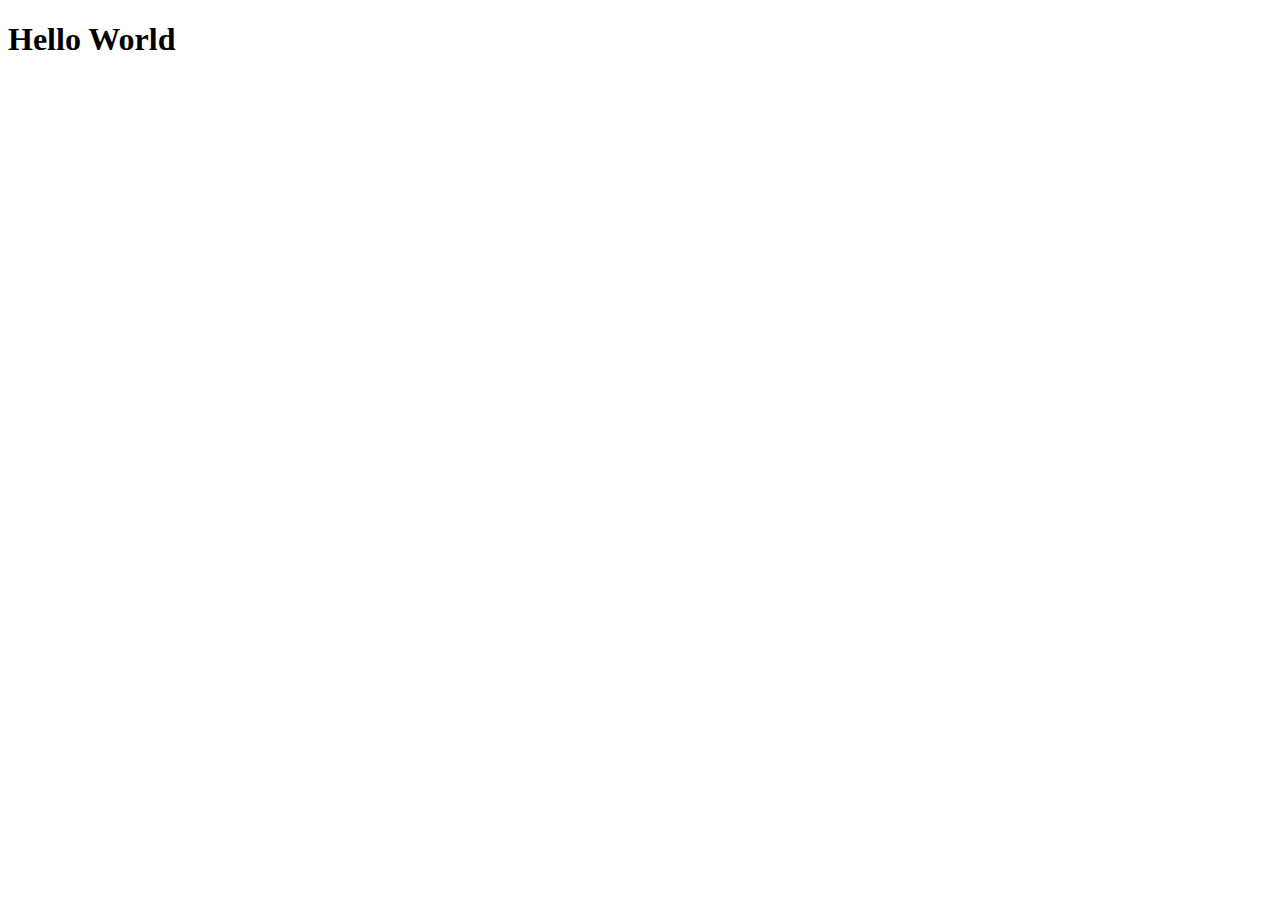
==== index.html @ be025e10 "index" ====
<!DOCTYPE html>
<html lang="en">
<head>
    <meta charset="UTF-8">
    <meta http-equiv="X-UA-Compatible" content="IE=edge">
    <meta name="viewport" content="width=device-width, initial-scale=1.0">
    <title>Hello</title>
</head>
<body>
    <h1>Hello World</h1>
</body>
</html>
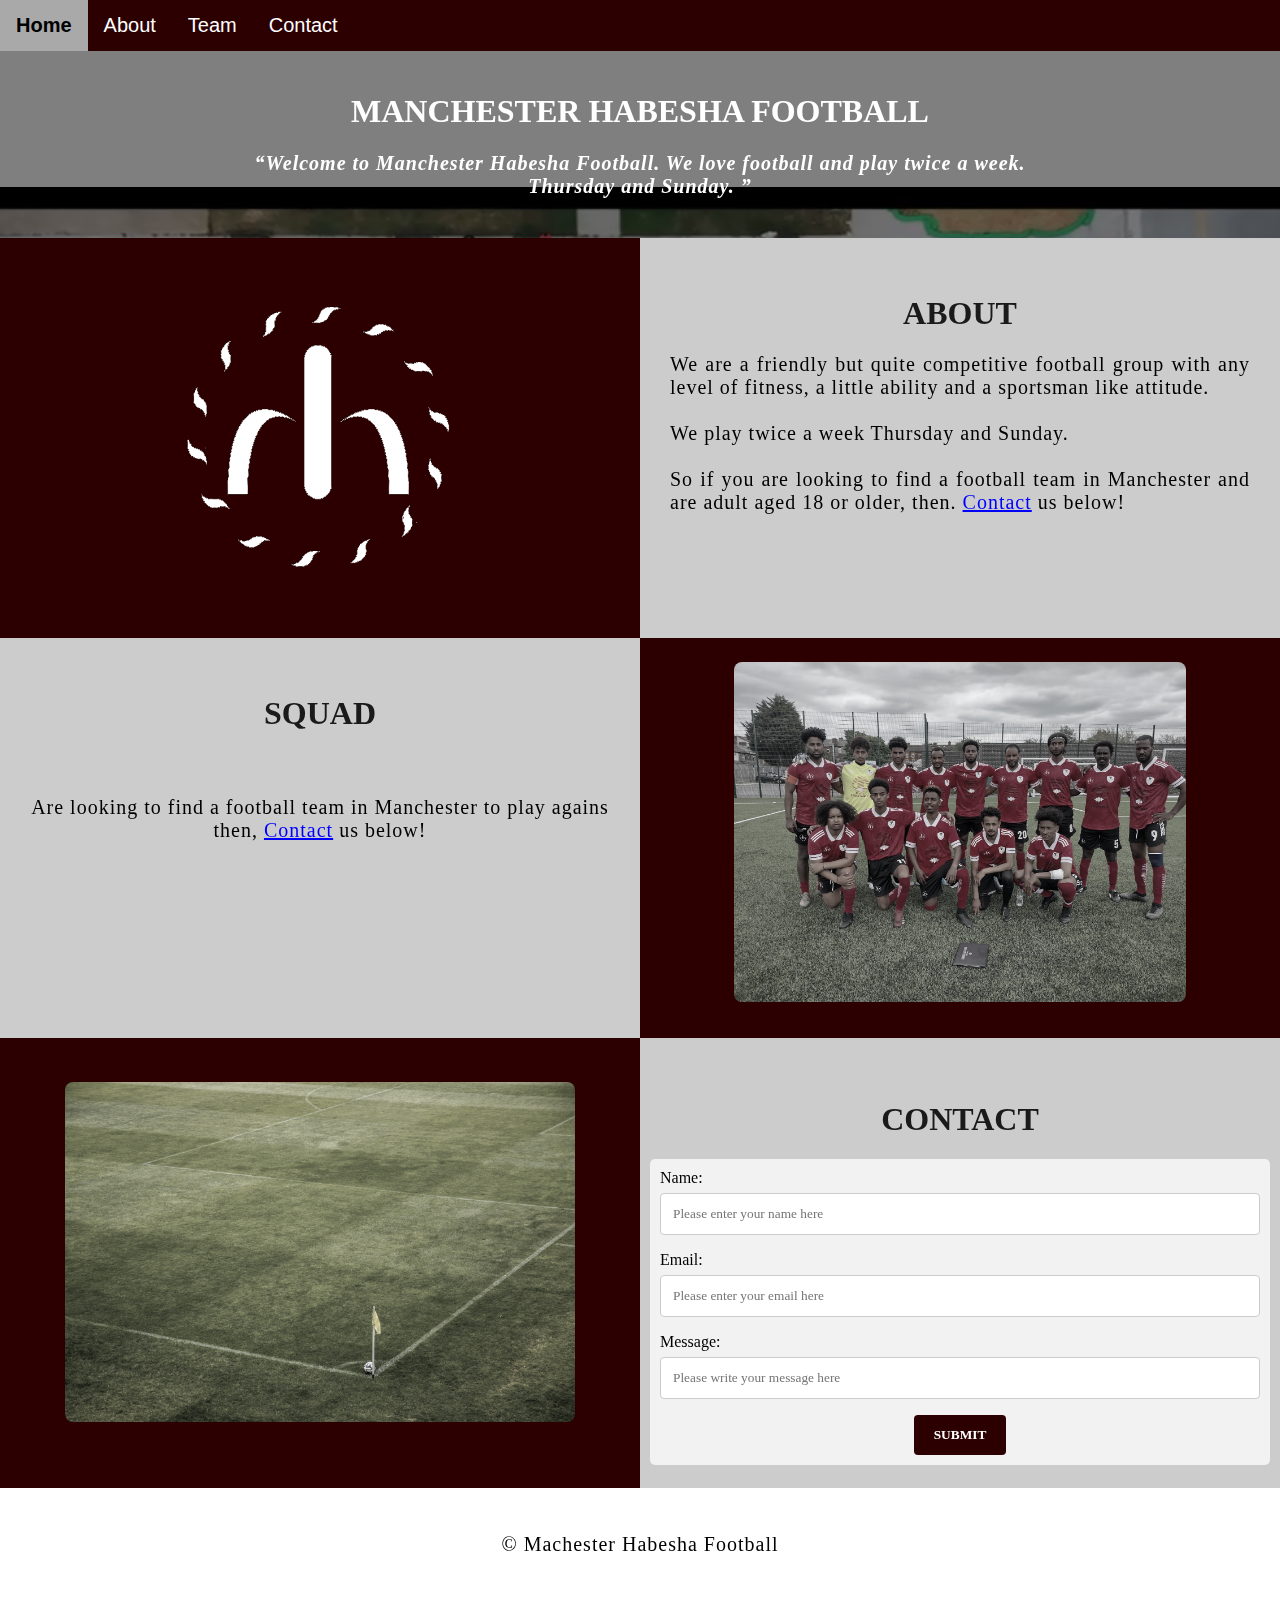
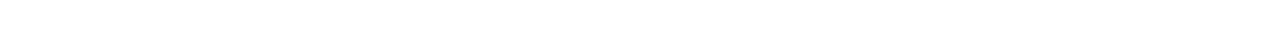
==== commit 897eecf5: "update portfolio" ====
--- a/index.html
+++ b/index.html
@@ -1,12 +1,115 @@
 <!DOCTYPE html>
-<html lang="en">
-<head>
-    <meta charset="UTF-8">
-    <meta http-equiv="X-UA-Compatible" content="IE=edge">
-    <meta name="viewport" content="width=device-width, initial-scale=1.0">
-    <title>Hello</title>
-</head>
-<body>
-    <h1>Hello World</h1>
-</body>
+<html>
+    <!--Head-->
+    <head>
+        <meta charset="UTF-8">
+        <meta name="viewport" content="width=device-width" />
+        <title>Manchester Football</title>
+        <link rel="stylesheet" type="text/css" href="./css/portfolio.css">
+    </head>
+
+    <!--Body-->
+    <body class="Background">
+        
+        <!--Navbar-->
+        <div class="Navbar">
+            <a class="active" href="#Home">Home</a>
+            <a href="#About">About</a>
+            <a href="#Team">Team</a>
+            <a href="#Contact">Contact</a>
+        </div>
+
+        <!--Breaks inserted to add space between navbar and the first heading-->
+        <br>
+        <br>
+
+        <!--Background video-->
+        <div id="Home">
+            <video autoplay muted loop id="Typing_Video">
+                <source src="./images/video/Football.mp4" type="video/mp4">
+                <!--Display message if video fails to run-->
+                Your browser does not support HTML5 video.
+            </video>
+        </div>
+
+        <!--Video text-->
+        <div class="Video_Text">
+            <h1 class="white-text">Manchester Habesha Football</h1>
+            <strong>
+                <p class="center">
+                    <q>Welcome to Manchester Habesha Football. We love football and play twice a week. 
+                        <br>Thursday and Sunday.
+                    </q>
+   
+                </p>
+            </strong>
+        </div>
+
+        <!--About section-->
+        <div class="Row" id="About">
+            <!--Left column-->
+            <div class="Column_2">
+                <img src="./images/HW T.png" alt="Habesha logo">
+            </div>
+            <!--Right column-->
+            <div class="Column_1">
+                <h1>About</h1>
+                <p>
+                    We are a friendly but quite competitive football group with any level of fitness, a little ability and a sportsman like attitude. 
+ 
+                    <br>
+                    <br> We play twice a week Thursday and Sunday.
+                    <br>
+                    <br> So if you are looking to find a football team in Manchester and are adult aged 18 or older, then. <a href="#Contact">Contact</a> us below!
+                </p>
+            </div>
+        </div>
+
+        <!--GitHub section-->
+        <div class="Row" id="Team">
+            <!--Left column-->
+            <div class="Column_1">
+                <h1>Squad</h1>
+                <p>
+                    
+                    <br>
+                    <p class="center">Are looking to find a football team in Manchester to play agains then, <a href="#Contact">Contact</a> us below!</p>
+                </p>
+            </div>
+            <!--Right column-->
+            <div class="Column_2">
+                </a><img src="./images/Team.JPG" alt="Team"></a>
+            </div>
+        </div>
+
+        <!--Contact section-->
+        <div class="Row" id="Contact">
+            <!--Contact image, left column-->
+            <div class="Column_2 Column_tall">
+                <img src="./images/Pitch.jpg" alt="Contact_Image">
+            </div>
+            <!--Contact form, right column-->
+            <div class="Column_1 Column_tall">
+                <h1>Contact</h1>
+                <!--This specifies where and how to send the form data; we are leaving it blank-->
+                <form action="" method="POST"> <!-- Here we are utilizing a 3rd party service to submit the contact form data, insert your formspree endpoint in the action attribute -->
+                    <label>Name:</label>
+                        <input type="text" placeholder="Please enter your name here">
+                    <label>Email:</label>
+                        <input type="text" id="Email" name="Email" placeholder="Please enter your email here">
+                    <label>Message:</label>
+                        <input type="text" id="Message" name="Message" placeholder="Please write your message here">
+                        <input type="submit" value="SUBMIT">
+                </form>
+            </div>
+        </div>
+
+        <!--Footer section-->
+        <footer>
+            <p>
+                <p class="center">&copy Machester Habesha Football</p>
+                <br>
+            </p>
+        </footer>
+    </body>
 </html>--- a/css/portfolio.css
+++ b/css/portfolio.css
@@ -0,0 +1,287 @@
+/***** GENERAL STYLING *****/
+/* Body */
+body {
+    margin: 0%  /* This ensures our site displays all the way to the edge of the browser screen */
+}
+
+/* Heading 1 elements */
+h1 {
+    text-transform: uppercase; /* Capitalizing all h1 headings */
+    font-family: "Trebuchet MS", Optima; /* Sets the font family of all h1 headings */
+    text-align: center; /* Centering all h1 elements */
+    margin-top: 3%; /* Adds a small margin above h1 elements */
+    color: #1a1a1a; 
+}
+
+/* Heading 1 element hover effect */
+h1:hover {
+    filter: grayscale(5%); /* Adds a slightly gray filter to the h1 headings when hovered over */
+    transform: scale(1.1); /* When the h1 elements are hovered over they increase in size by 1.1 */
+    transition: transform 1s; /* This causes the transformation to last 1 second */
+}
+
+/* Styling for portfolio title text */
+.white-text {
+    color: #fff; /* This is used to change the color of the portfolio title text */
+}
+
+/* Paragraph elements */
+p {
+    font-family: Perpetua, Rockwell Extra Bold;
+    text-align: justify; /* Justify text within paragraph elements */
+    letter-spacing: 1px; /* This expands the text slightly */
+    font-size: 20px;
+    padding-left: 20px; /* Adds padding to the left of the paragraph element */
+    padding-right: 20px; /* Adds padding to the right of the paragraph element */
+}
+
+/* Paragraph element hover effect */
+p:hover {
+    transition: transform 1s; /* This makes the transform effect last 1 second */
+	transform: scale(1.01); /* This makes the paragraphs increase slightly in size when hovered over */
+}
+
+/* Center class - this applies to all elements with the class "center" */
+.center {
+    text-align: center; /* This center aligns the text */
+}
+
+/* Center class hover effect - This only affects the quote, github link, and footer */
+.center:hover {
+    transition: transform 2s; /* This makes the transform effect last 2 seconds */
+    transform: scale(1.1); /* This makes the elements with class "center" increase in size by 1.1 when hovered over */
+}
+
+/* Anchor elements */
+a {
+    color: blue; /* This ensures all links are blue */
+}
+
+/* Quotation elements */
+q {
+    font-style: italic; /* This makes the quote italicized */
+}
+
+/* Image elements */
+img {
+    filter: grayscale(75%); /* This rids our pictures of 75% of their color */
+    border-radius: 8px; /* Gives all images slightly rounded corners */
+    max-width: 100%; /* Ensures all images stay within the width of their container */
+    height: 340px; /* Sets the height of all images */
+    display: block; /* By specifying block display we can ensure our images are able to be centered */
+    margin-left: auto; /* In combination with "margin-right: auto" this centers all images */
+    margin-right: auto;
+}
+
+/* Image element hover effects */
+img:hover {
+	filter: grayscale(5%);  /* Brings back most of the image's color when hovered over */
+    transition: transform 1s; /* Transition lasts 1 second */
+	transform: scale(1.1); /* Image is increased slightly when hovered over */
+}
+
+/* The @media rule is used in media queries to apply different styles for different media/types of devices */
+/* On screens 576px and smaller the images will be 100px tall and centered vertically in the column */
+@media screen and (max-width: 576px) {
+    img {
+        height: 100px;
+        margin-top: 150px;
+    }
+}
+
+/* Styling for footer element */
+footer {
+    padding: 2%; /* This gives the footer padding that is equal to 2% of the width of the element's area */
+    background-color: white;
+}
+/***** END OF GENERAL STYLING *****/
+
+/***** NAVBAR STYLING *****/
+.Navbar {
+    overflow: hidden; /* This ensures that any content that overflows beyond the boundary of our nav bar is not displayed */
+    background-color: #2c0000; /* This colors the navbar black */
+    position: fixed; /* This keeps the navbar at the top of the screen as we scroll */
+    top: 0; /* This ensures no space is displayed above the navbar */
+    width: 100%; /* This makes the navbar span the entire width of the page */
+    z-index: 1; /* This ensures other elements don't display over the navbar */
+    -webkit-animation: moveNav 5s; /* This applies the moveNav animation below for Safari 4.0 - 8.0 */
+    animation: moveNav 5s; /* This applies the moveNav animation for all other browsers */
+}
+
+/* moveNav animation effect for moving the nav bar in from the left of the screen */
+@keyframes moveNav {
+    from {left: -100vw;} /* The navbar is starting off screen to the left */
+    to {left: 0vw;} /* This moves the navbar into place on the screen */
+}
+
+/* Navbar links */
+.Navbar a {
+    float: left; /* This specifies that the text floats on the left on the navbar */
+    display: block; /* This ensures that other text will be displayed on the same line or row, instead of a new line */
+    color: white; /* This is the font color for text on our navbar */
+    padding: 14px 16px; /* This adds padding around our text */
+    text-decoration: none; /* This gets rid of the underlines under the text on our navbar */
+    font-family: Avant Garde, Helvetica; /* This specifies the font family for text on our navbar */
+    font-size: 20px; /* This specifies the font size for text on our navbar */
+    text-align: center; /* This centers the text within its container */
+    position: relative; /* This sets the text relative to its normal positioning, allowing us to use the animation below */
+    -webkit-animation: moveNavText 5.75s; /* Animation for Safari 4.0 - 8.0 */
+    animation: moveNavText 5.75s; /* Applies the moveNavText animation for 5.75s */ 
+}
+
+/* moveNavText animation effect for moving the navbar text from above the view to the navbar */
+@keyframes moveNavText {
+    from {top: -100vw;} /* This sets the navbar text 100% above the viewport */
+    to {top: 0vw;} /* This lowers the navbar text onto the navbar */
+}
+
+/* Screens 576px and smaller will display navbar links equally distributed */
+@media screen and (max-width: 576px) {
+    .Navbar a{
+        width: 25%; /* This makes each link take up 1/4 of the navbar */
+        font-size: 12px;
+    }
+}
+
+/* Navbar hover effects */
+.Navbar a:hover {
+    background-color: #f4f4f4; /* Defines the background color that will display when you hover over the link */
+    color: black; /* This defines the font color that will display when navbar a elements are hovered over */
+    font-weight: bold; /* This makes the text on the navbar bold when hovered over */
+}
+
+/* Navbar home button */
+.Navbar a.active { /* This targets the a element on the navbar with the "active" class */
+    background-color: darkgray;
+}
+/***** END OF NAVBAR STYLING *****/
+
+/***** VIDEO STYLING *****/
+/* Formatting for background video */
+#Typing_Video {
+    position: fixed; /* This fixes the video to the page */
+    right: 0; /* This ensures there is no space between the edge of the video and the edge of the page */
+    bottom: 0; /* This ensures no space between the bottom of the video and the bottom of the page */
+    min-width: 100%; /* This ensures the video is displayed across the full width of the page */
+    z-index: -1; /* This places the video behind the other elements on the page */
+}
+
+/* Screens that are 576px and smaller will not display the background video */
+@media screen and (max-width: 576px) {
+    #Typing_Video {
+        display: none;
+    }
+}
+
+/* Texts over the video */
+.Video_Text {
+    background: rgba(0, 0, 0, 0.5); /* This provides a semi-transparent background for the text to sit over */
+    color: white; /* Makes the font color white */
+    width: 100%; /* Ensures the video-text container fills the width of the video */
+    padding: 20px; /* This adds padding around the video-text container so that the background goes slightly beyond the text */
+    position: relative; /* This sets the text relative to its normal positioning, allowing us to use the animation below */
+    -webkit-animation: moveVideoText 5.75s;
+    animation: moveVideoText 5.75s;
+}
+
+/* This animation effect causes the overlay video text to move up from the bottom of the page upon page load */
+@keyframes moveVideoText {
+    from {top: -100vw;} /* This sets the position of the video text to above the viewport */
+    to {top: 0vw;} /* This moves the video text to the normal positioning on the viewport */
+}
+/***** END OF VIDEO STYLING *****/
+
+/***** TABLE STYLING -  this section covers the styling of the columns and rows within the table *****/
+* { /* The asterisk is a universal selector that applies this effect to all elements on the page */
+    box-sizing: border-box; /* This creates a box with a border within which we will place most of our text */
+} 
+
+.Column_1 {
+    float: left;
+    width: 50%; /* This ensures the column takes up half of the page width */
+    padding: 10px;
+    padding-top: 3%; /* This ensures there is space between the top of the column and our headings */
+    height: 400px; /* This sets the height of the column to 400px -  this may need to be adjusted depending on the text you enter */
+    background-color: #ccc; /* Sets the background color of the columns with class Column_1 */
+}
+
+/* Screens 576px and smaller will display a scroll bar if the text overflows the column height */
+@media screen and (max-width: 576px) {
+    .Column_1 {
+        overflow: auto;
+    }
+}
+
+.Column_2 {
+    float: left;
+    width: 50%;
+    padding: 10px;
+    padding-top: 1.9%;
+    height: 400px;
+    background-color: #2c0000;
+}
+
+/* This class is applied to the columns in the final row, overriding the height and padding to provide more room for the contact form  while keeping the rest of the formatting from Column_1 or Column_2 */
+.Column_tall {
+    padding-top: 3.5%;
+    height: 450px;
+}
+
+/* This inserts something after the content of selected elements (in this case the elements with class "Row") */
+.Row:after {
+	content: ""; /* By leaving this blank, we are allowing the footer (covered lower down) to be displayed - removing it makes the footer overwrite a column */
+	display: table; /* The display property specifies the type of display behavior; the table value tells the browser to treat the element as a table */
+	clear: both; /* This clears any other elements from floating on the left or the right of an element */
+}
+/***** END OF TABLE STYLING *****/
+
+/***** CONTACT FORM STYLING *****/
+/* input[type=text] targets all text input sections of the contact form */
+input[type=text] {
+    width: 100%; /* Each input box covers the full width of the container */
+    padding: 12px; /* Adds padding within the text box */
+    border: 1px solid #ccc; /* Setting a solid border and its color */
+    border-radius: 4px; /* Slightly rounds the corners of the text box border */
+    box-sizing: border-box; /* This creates a box with a border around the contact form input boxes */
+    margin-top: 6px; /* Adds a margin to the top of the text box */
+    margin-bottom: 16px; /* Adds a margin to the bottom of the text box */
+    resize: vertical; /* This allows the user to resize the text boxes vertically */
+    font-family: Perpetua, Rockwell Extra Bold;
+}
+
+/* Hover effects for input boxes */
+input[type=text]:hover {
+    box-shadow: 0 0 5px #00004d inset; /* This creates a blue shadow in the text box when hovered over by the user */
+}
+
+/* Submit button */
+input[type=submit] {
+    background-color: #2c0000; /* Sets the background color of the submit button to black */
+    color: white; /* Sets the font color of the Submit button to white */
+    font-weight: bold; /* Makes the font of the submit button bold */
+    padding: 12px 20px; /* Adds padding to the submit button */
+    border: none; /* Removes the border from the submit button */
+    border-radius: 4px; /* Gives the submit button the same rounded corners as the text boxes */
+    cursor: pointer; /* Changes the cursor to pointer when over the submit button */
+    display: block; /* Allows the submit button to be centered */
+    margin-left: auto; /* In combination with "margin-right: auto" this will center the submit button */
+    margin-right: auto;
+    font-family: Perpetua, Rockwell Extra Bold;
+}
+
+/* Hover effect for submit button */
+input[type=submit]:hover {
+    background-color: white; /* Turns the background of the submit button white when the user hovers over it */
+    color: black; /* Turns the font black when hovered over */
+    transform: scale(1.5); /* Makes the button increase 1.5 times in size */
+    transition: transform 1.5s; /* Makes the transform effect last 1.5 seconds */
+}
+
+/* Form element */
+form {
+    border-radius: 5px; /* Rounds the corners of the contact form */
+    background-color: #f2f2f2; 
+    padding: 10px; /* Adds padding to the contact form */
+    font-family: "Trebuchet MS", Optima;
+}
+/***** END OF CONTACT FORM STYLING *****/
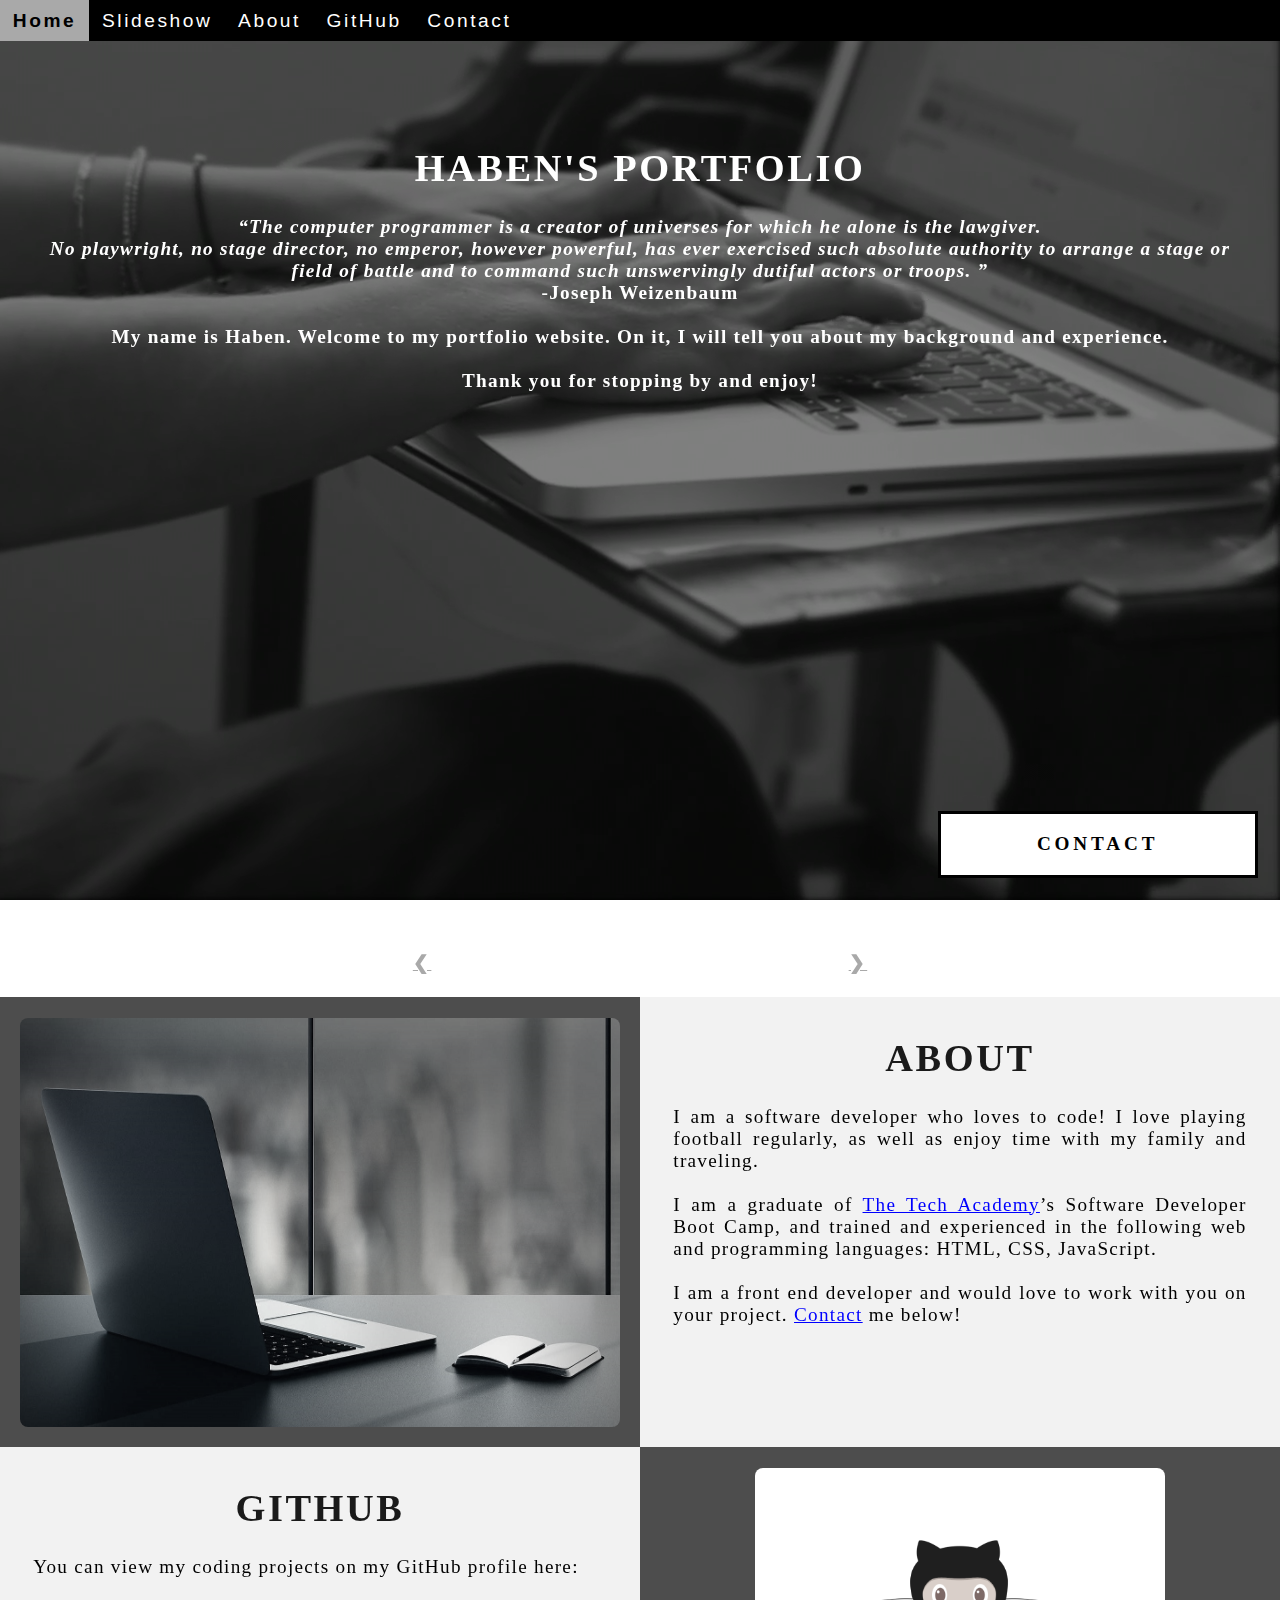
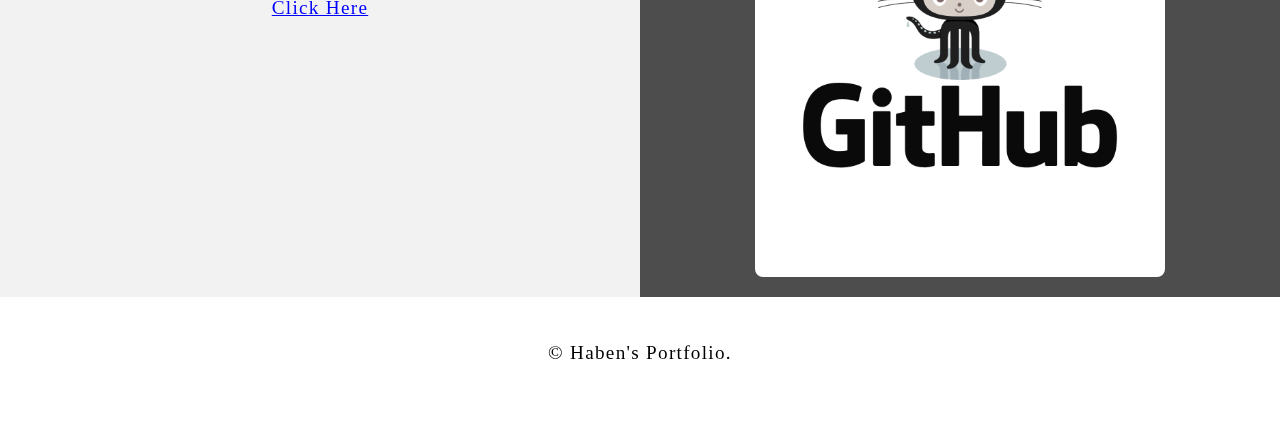
==== commit 128f4c04: "Add Index Page" ====
--- a/index.html
+++ b/index.html
@@ -1,115 +1,144 @@
 <!DOCTYPE html>
 <html>
-    <!--Head-->
+    
+    <!-- Head -->
     <head>
         <meta charset="UTF-8">
         <meta name="viewport" content="width=device-width" />
-        <title>Manchester Football</title>
-        <link rel="stylesheet" type="text/css" href="./css/portfolio.css">
+        <title>Haben's Portfolio</title>
+        <link rel="stylesheet" type="text/css" href="stylesheet/habens_portfolio.css">
     </head>
 
-    <!--Body-->
-    <body class="Background">
-        
-        <!--Navbar-->
+    <!-- Body -->
+    <body class="Background">   
+
+        <!-- Navbar -->
         <div class="Navbar">
             <a class="active" href="#Home">Home</a>
+            <!-- New section added -->
+            <a href="#Slideshow">Slideshow</a>
             <a href="#About">About</a>
-            <a href="#Team">Team</a>
-            <a href="#Contact">Contact</a>
+            <a href="#GitHub">GitHub</a>
+            <!-- Onclick and ondblclick functions added to open and close the contact form -->
+            <a onclick="openForm()" ondblclick="closeForm()">Contact</a>
         </div>
 
-        <!--Breaks inserted to add space between navbar and the first heading-->
-        <br>
-        <br>
-
-        <!--Background video-->
+        <!-- Background video -->
         <div id="Home">
             <video autoplay muted loop id="Typing_Video">
-                <source src="./images/video/Football.mp4" type="video/mp4">
-                <!--Display message if video fails to run-->
+                <source src="images/video/Typing.mp4" type="video/mp4">
+                <!-- Display message if video fails to run -->
                 Your browser does not support HTML5 video.
             </video>
         </div>
 
-        <!--Video text-->
+        <!-- Video text -->
         <div class="Video_Text">
-            <h1 class="white-text">Manchester Habesha Football</h1>
+            <h1 class="white-text">Haben's Portfolio</h1>
             <strong>
                 <p class="center">
-                    <q>Welcome to Manchester Habesha Football. We love football and play twice a week. 
-                        <br>Thursday and Sunday.
+                    <q>The computer programmer is a creator of universes for which he alone is the lawgiver.
+                        <br>No playwright, no stage director, no emperor, however powerful, has ever exercised such absolute authority to arrange a stage or
+                        <br>field of battle and to command such unswervingly dutiful actors or troops.
                     </q>
-   
+                    <br> -Joseph Weizenbaum<br>
+                    <br>
+                    My name is Haben. Welcome to my portfolio website. On it, I will tell you about my background and experience.
+                    <br>
+                    <br>Thank you for stopping by and enjoy! 
                 </p>
             </strong>
         </div>
 
-        <!--About section-->
+        <!-- Slideshow section added -->
+        <div id="Slideshow">
+            <div id="Slideshow_Background"> 
+                <div id="Slideshow_Container">
+                    <!-- Slide 1 of 2 -->
+                    <div class="mySlides fade">
+                        <img class="Slideshow_Images" src="images/Haben.jpg" alt="Picture of yourself">
+                        <div class="text">I'm available to assist you on your project!</div>
+                    </div>
+                    <!-- Slide 2 of 2 -->
+                    <div class="mySlides fade">
+                        <img class="Slideshow_Images" src="images/HTML_CSS_and_JavaScript.jpeg" alt="HTML, CSS, and JS logos"> 
+                        <div class="text">I am a front end web developer,<br> trained in:<br>HTML, CSS, JavaScript,</div>
+                    </div>
+                    
+                    <!-- Previous and next buttons -->
+                    <a class="Previous" onclick="plusSlides(-1)">&#10094;</a>
+                    <a class="Next" onclick="plusSlides(1)">&#10095;</a>
+                </div>
+                <br> <!-- Adds a space between the slideshow images and the dots -->
+
+                <!-- Slideshow dots (these are another way for users to navigate through the slideshow) -->
+                <div style="text-align: center">
+                    <span class="dot" onclick="currentSlide(1)"></span>
+                    <span class="dot" onclick="currentSlide(2)"></span>                    
+                </div>
+            </div>
+        </div>
+
+        <!-- About section -->
         <div class="Row" id="About">
-            <!--Left column-->
+            <!-- Left column -->
             <div class="Column_2">
-                <img src="./images/HW T.png" alt="Habesha logo">
+                <img src="images/Development.jpg" alt="Replace with a picture of your choosing">
             </div>
-            <!--Right column-->
+            <!-- Right column -->
             <div class="Column_1">
                 <h1>About</h1>
                 <p>
-                    We are a friendly but quite competitive football group with any level of fitness, a little ability and a sportsman like attitude. 
- 
+                    I am a software developer who loves to code! I love playing football regularly, as well as enjoy time with my family and traveling. 
                     <br>
-                    <br> We play twice a week Thursday and Sunday.
+                    <br>I am a graduate of <a href="https://www.learncodinganywhere.com" target="_blank">The Tech Academy</a>’s Software Developer Boot Camp, and trained and experienced in the following web and programming languages: HTML, CSS, JavaScript. 
                     <br>
-                    <br> So if you are looking to find a football team in Manchester and are adult aged 18 or older, then. <a href="#Contact">Contact</a> us below!
+                    <br>I am a front end developer and would love to work with you on your project. <a onclick="openForm()">Contact</a> me below!
                 </p>
             </div>
         </div>
 
-        <!--GitHub section-->
-        <div class="Row" id="Team">
-            <!--Left column-->
+        <!-- GitHub section -->
+        <div class="Row" id="GitHub">
+            <!-- Left column -->
             <div class="Column_1">
-                <h1>Squad</h1>
-                <p>
-                    
+                <h1>GitHub</h1>
+                <p>You can view my coding projects on my GitHub profile here:
                     <br>
-                    <p class="center">Are looking to find a football team in Manchester to play agains then, <a href="#Contact">Contact</a> us below!</p>
+                    <p class="center"><a href="https://github.com/haben0" target="_blank">Click Here</a></p>
                 </p>
             </div>
-            <!--Right column-->
+            <!-- Right column -->
             <div class="Column_2">
-                </a><img src="./images/Team.JPG" alt="Team"></a>
+                <a href="https://github.com/the-tech-academy" target="_blank"><img src="images/GitHub.png"></a>
             </div>
         </div>
 
-        <!--Contact section-->
-        <div class="Row" id="Contact">
-            <!--Contact image, left column-->
-            <div class="Column_2 Column_tall">
-                <img src="./images/Pitch.jpg" alt="Contact_Image">
-            </div>
-            <!--Contact form, right column-->
-            <div class="Column_1 Column_tall">
-                <h1>Contact</h1>
-                <!--This specifies where and how to send the form data; we are leaving it blank-->
-                <form action="" method="POST"> <!-- Here we are utilizing a 3rd party service to submit the contact form data, insert your formspree endpoint in the action attribute -->
-                    <label>Name:</label>
-                        <input type="text" placeholder="Please enter your name here">
-                    <label>Email:</label>
-                        <input type="text" id="Email" name="Email" placeholder="Please enter your email here">
-                    <label>Message:</label>
-                        <input type="text" id="Message" name="Message" placeholder="Please write your message here">
-                        <input type="submit" value="SUBMIT">
+        <!-- Contact form -->
+        <div id="Contact">
+           <button onclick="openForm()" class="Pop_Up_Button">CONTACT</button>
+           <div class="form-popup" id="myForm">
+                <form action="https://formspree.io/info@learncodinganywhere.com" method="POST" class="form-container"> <!-- Here we are using a free online service from https://formspree.io/ to send our contact form to an email address of our choosing - note: it will not run unless live on the internet, you have to push it to your online website first -->
+                    <h1>Contact</h1>
+                    <label for="name"><b>Name</b></label>
+                      <input type="text" placeholder="Type your name here" name="name" required>
+                    <label for="phone"><b>Phone</b></label>
+                      <input type="text" placeholder="Type your phone number here" name="phone">
+                    <label for="email"><b>Email</b></label>		
+                      <input type="text" placeholder="Type your email address here" name="email" required>
+                    <label for="message"><b>Message</b></label>
+                      <input type="text" placeholder="Type your message here" name="message">
+         
+                    <button type="submit" class="btn">SUBMIT</button>
+                    <button type="button" class="btn cancel" onclick="closeForm()">CLOSE</button>
                 </form>
-            </div>
+           </div>
         </div>
-
-        <!--Footer section-->
+        
+        <!-- Footer section -->
         <footer>
-            <p>
-                <p class="center">&copy Machester Habesha Football</p>
-                <br>
-            </p>
+                <p class="center">&copy Haben's Portfolio.</p><br>
         </footer>
+        <script src="JS/habens_portfolio.js"></script>
     </body>
 </html>--- a/stylesheet/habens_portfolio.css
+++ b/stylesheet/habens_portfolio.css
@@ -0,0 +1,454 @@
+/***** GENERAL STYLING *****/
+
+/*Affects entire document */
+html {
+    scroll-behavior: smooth; /*This ensures that the page scrolling is smooth when the buttons on the nav bar is clicked */
+}
+
+/* Body */
+body {
+    margin: 0%; /* This ensures our site displays all the way to the edge of the browser screen */
+    opacity: 1; /* This and transition affect the page loading fade in effect */
+    transition: 3s opacity; /* This causes a 3 second fade in */
+    letter-spacing: .2vw; /* vw is a relative measurement, 1vw is equal to 1% of the viewport width */
+    font-family: Avant Garde, Helvetica;
+    font-size: 1.5vw; 
+    overflow-x: hidden; /* This prevents the horizontal scroll bar from appearing when the quote is hovered over */
+    user-select: none; /* This prevents the text on the webpage from being highlighted by the user */
+}
+
+/* This section contributes to the fade effect for the page that occurs when the page is loaded */
+body.fade-out {
+    opacity: .1; /* This sets the level of opacity at the start of page load */
+}
+
+/* Heading 1 elements */
+h1 {
+    text-transform: uppercase; /*capitalizing all h1 headings */
+    font-family: "Trebuchet MS", Optima; /* Sets the font family of all h1 headings */
+    text-align: center; /* Centering all h1 elements */
+    margin-top: 3%; /* Adds a small margin above h1 elements */
+    color: #1a1a1a; 
+}
+
+/* Heading 1 element hover effect */
+h1:hover {
+    filter: grayscale(5%); /* Adds a slightly gray filter to the h1 headings when hovered over */
+    transform: scale(1.1); /* When the h1 elements are hovered over they increase in size by 1.1 */
+    transition: transform 1s; /* This causes the transformation to last 1 second */
+}
+
+/* Styling for Portfolio Title Text */
+.white-text {
+    color: #fff;/* This is used to change the color of the Portfolio Title text */
+    padding-top: 10vh; /* Adds padding (equal to 10% of the viewport height) to the top of the Portfolio Title text */
+}
+
+/* Paragraph elements */
+p {
+    font-family: Perpetua, Rockwell Extra Bold;
+    text-align: justify; /* This justifies the text within paragraph elements */
+    letter-spacing: .1vw; /* This expands the text slightly */
+    font-size: 1.5vw; /* Relative font sizing equal to 1.5% of the viewport width */
+    padding-left: 1vw; /* Relative padding equal to 1% of the viewport width */
+    padding-right: 1vw; /* Relative padding equal to 1% of the viewport width */
+}
+
+/* Paragraph element hover effect */
+p:hover {
+    transition: transform 1s; /* This makes the transform effect last 1 second */
+	transform: scale(1.01); /* This makes the paragraphs increase slightly in size when hovered over */
+}
+
+/* Center class - this applies to all centered text */
+.center {
+    text-align: center; /* This center aligns the text */
+}
+
+/* Center align elements hover effect - This only affects the quote, github link, and footer */
+.center:hover {
+    transition: transform 2s; /* This makes the transform effect last 2 seconds */
+    transform: scale(1.1); /* This makes the elements with class "center" increase in size by 1.1 when hovered over */
+}
+
+/* Anchor elements */
+a {
+    color: blue; /* This ensures all links are blue */
+    cursor: pointer; /* This ensures all links change the mouse to a pointer when hovered over or clicked */
+    text-decoration: underline; /* This ensures all links are underlined */
+}
+
+/* Quotation elements */
+q {
+    font-style: italic; /* Makes the quote italicized */
+}
+
+/* Image elements */
+img {
+    filter: grayscale(75%); /* This rids our pictures of 75% of their color */
+    border-radius: 8px; /* Gives all images slightly rounded corners */
+    max-width: 100%; /* Ensures all images stay within the width of their container */
+    height: 100%; /* Sets the height of all images */
+    display: block; /* By specifying block display we can ensure our images are able to be centered */
+    margin: auto auto auto auto; /* This centers all images */
+}
+
+/* Image element hover effects */
+img:hover {
+	filter: grayscale(5%);  /* Brings back most of the image's color when hovered over */
+}
+
+/* The @media rule is used in media queries to apply different styles for different media/types of devices */
+/* On screens 576px and smaller the images will be 100px tall and centered vertically in the column */
+@media screen and (max-width: 576px) {
+    img {
+        height: 100px;
+        margin-top: 150px;
+    }
+}
+
+/*Styling for footer element */
+footer {
+    padding: 2%; /* This gives the footer padding that is equal to 2% of the width of the element's area */
+    background-color: white;
+}
+/***** End of General Styling *****/
+
+/***** Navbar Styling *****/
+.Navbar {
+    overflow: hidden; /* This ensures that any content that overflows beyond the boundary of our nav bar is not displayed */
+    background-color: black; /* This colors the navbar black */
+    position: fixed; /* This keeps the navbar at the top of the screen as we scroll */
+    top: 0; /* This ensures no space is displayed above the navbar */
+    width: 100%; /* This makes the navbar span the entire width of the page */
+    z-index: 1; /* This ensures other elements don't display over the navbar */
+    -webkit-animation: moveNav 5s; /* Safari 4.0 - 8.0 */
+    animation: moveNav 5s; /* This makes the moveNav animation last 5 seconds */
+}
+
+/* The animation effect for moving the nav bar in from above the left of the screen on page load */
+@keyframes moveNav {
+    from {left: -100vw;} /* The navbar is starting off screen to the left */
+    to { left: 0vw;} /* This moves the navbar into place on the screen */
+}
+
+/*Navbar Links */
+.Navbar a {
+    float: left; /* This specifies that the text floats on the left on the navbar */
+    display: block; /* This ensures that other text will be displayed on the same line or row, instead of a new line */
+    color: white; /* This is the font color for text on our navbar */
+    padding: .75vw 1vw; /* This adds padding around our text */
+    text-decoration: none; /* This gets rid of the underlines under the text on our navbar */
+    font-family: Avant Garde, Helvetica; /* This specifies the font family for text on our navbar */
+    font-size: 1.5vw; /* This specifies the font size for text on our navbar */
+    text-align: center; /* This centers the text within its container */
+    position: relative; /* This sets the text relative to its normal positioning, allowing us to use the animation below */
+    -webkit-animation: moveNavText 5.75s; /* Animation for Safari 4.0 - 8.0 */
+    animation: moveNavText 5.75s; /* Applies the moveNavText animation for 5.75s */ 
+}
+
+/* The animation effect for moving the nav bar links in from above the top of the screen on page load */
+@keyframes moveNavText {
+    from {top: -100vw;} /* This sets the navbar text 100% above the viewport */
+    to {top: 0vw;} /* This lowers the navbar text onto the navbar */
+}
+
+/* Screens 576px and smaller will display navbar links equally distributed */
+@media screen and (max-width: 576px) {
+    .Navbar a{
+        width: 20%; /* This sets each navbar link to 1/5 of the navbar */
+        font-size: 12px;
+    }
+}
+
+/*Navbar hover effects */
+.Navbar a:hover {
+    background-color: #f4f4f4; /* Defines the background color that will display when you hover over the link */
+    color: black; /* This defines the font color that will display when navbar a elements are hovered over */
+    font-weight: bold; /* This makes the text on the navbar bold when hovered over */
+    cursor: pointer;
+}
+
+/* Navbar home button */
+.Navbar a.active { /* This targets the a element on the navbar with the "active" class */
+    background-color: darkgray;
+}
+/***** End of Navbar Styling *****/
+
+/***** Video Styling *****/
+/* Formatting for background video */
+#Typing_Video {
+    position: fixed; /* This fixes the video to the page */
+    right: 0; /* This ensures there is no space between the edge of the video and the edge of the page */
+    bottom: 0; /* This ensures no space between the edge of the video and the bottom of the page */
+    min-width: 100%; /* This ensures the video is displayed across the full width of the page */
+    z-index: -1; /* This places the video behind the other elements on the page */
+}
+
+/* Screens that are 576px and smaller will not display the background video */
+@media screen and (max-width: 576px) {
+    #Typing_Video {
+        display: none;
+    }
+}
+
+/* Texts over the video */
+.Video_Text {
+    background: rgba(0, 0, 0, 0.5); /* This provides a semi-transparents background for the text to sit over */
+    color: white; /* Makes the font color white */
+    width: 100%; /* Ensures the video-text container fills the width of the video */
+    height: 100vh; /* This ensures the video-text container fills the height of the viewport so that the slideshow is not partially displayed */
+    padding-top: 2vh; /* This adds padding around the video-text container so that the background goes slightly beyond the text */
+    position: relative; /* This sets the text relative to its normal positioning, allowing us to use the animation below */
+    -webkit-animation: moveVideoText 5.75s; /* Animation for Safari 4.0 - 8.0 */
+    animation: moveVideoText 5.75s; /* moveVideoText animation set to 5.75s to match the movenavText animation */
+}
+
+/* This animation effect causes the overlay video text to move up from the bottom of the page upon page load */
+@keyframes moveVideoText {
+    from {top: -100vw;} /* This sets the position of the video text to above the viewport */
+    to {top: 0vw;} /* This moves the video text to the normal positioning on the viewport */
+}
+/***** End of Video Styling *****/
+
+/***** Slideshow Styling *****/
+#Slideshow_Background {
+    background: rgba(255, 255, 255, 0.35); /* This creates a slightly transparent white background that's palced over the video in the background */    
+}
+
+.mySlides{
+    display: none; /* This prevents the images from being displayed, we will use JS to display these */
+}
+
+/* Slideshow section / container */
+#Slideshow_Container {
+    width: 39.5vw; /* Relative sizing of the container for the slidewshow set to 39.5% of the viewport width */
+    height: auto; /* The height of the container is automatically adjusted based on the content it is displaying */
+    padding-top: 4%; /* Adds a small padding to the top of the slideshow container */
+    position: relative; /* This sets the container relative to its normal positioning */
+    margin:auto; /* This will horizontally center the container on the page */
+}
+
+/* Images contained within the slideshow */
+.Slideshow_Images {
+    vertical-align: middle; /* This centers the images vertically within the slideshow container */
+    height: auto; /* The height of the images is automatically adjusted based on the content, ie if your images are different sizes, they will display as different sizes */
+    box-shadow: 0px 5px 10px 12px rgba(0, 0, 0, .75); /* Adds a shadow around the slideshow images */
+    width: 100%; /* The width of the images is automatically adjusted based on the content */
+}
+
+/* Next and previous buttons */
+.Previous, .Next {
+    cursor: pointer; /* Changes the mouse to a pointer when the buttons are selected */
+    position: absolute; /* This makes the next and previous buttons positioned relative to the slideshow container */
+    top: 50%; /* This moves the buttons up in the slideshow container */
+    width: auto; /* The width of the buttons is automatically adjusted based on the content */
+    padding: 2vw; /* Adds padding equal to 2% of the viewport width */
+    color: darkgray; 
+    font-weight: bold;
+    font-size: 1.5vw;
+    border-radius: 0 3px 3px 0; /* Adds a slightly rounded border on the top and bottom right corners */
+    user-select: none; /* This property makes it so that the user cannot highlight the text */
+    transition: 0.6s ease; /* This specifies the details of the hover transition for these elements */
+}
+
+/* Positioning the next button on the right hand side */
+.Next {
+    right: 0; /* This moves the next button to the right side of the slideshow container */
+    border-radius: 3px 0 0 3px; /* This changes the border radius on the next button to the top and bottom left of the button */
+}
+
+/* Hover effect on slide show buttons */
+.Previous:hover, .Next:hover {
+    background-color: rgba(0, 0, 0, 0.8); /* Makes the background of the arrows a transparent gray color */
+    color: white; /* Makes the arrows white when hovered over */
+}
+
+/* Slideshow text */
+.text {
+    color: white; 
+    padding: 1vw;
+    position: absolute; /* This ensures the text is positioned within the image */
+    bottom: 0; /* This property sets the text at the bottom of the image */
+    width: 100%; /* The element covers the full width of the image */
+    text-align: center; /* The text is center aligned within the image */
+    font-family: Perpetua, Rockwell Extra Bold;
+    letter-spacing: .1vw; /* This gives slight spacing between the letters */
+    font-size: 1.5vw; /* Font size is relative to the size of the viewport width */
+    background-color: rgba(0, 0, 0, 0.75); /* Gives a slightly transparent black background */
+    font-weight: bold;
+    border-radius: 0px 0px 7px 7px; /* Gives the text background rounded corners on the bottom left and right corners */
+}
+
+/* Styling of the dots under the slideshow */
+.dot {
+    cursor: pointer; /* The cursor changes to pointer when hovered over the dots */
+    height: 1vw; /* The dots are sized relative to the viewport width */
+    width: 1vw;
+    margin: .25vw; /* adds additional spacing between the dots */ 
+    background-color: white; /* Makes the dots white */
+    border-radius: 50%; /* Makes the dots circles by rounding each corner */
+    display: inline-block; /* Allows the dots to sit next to eachother rather than on a new line */
+    transition: background-color 0.6s ease; /* When clicked on the dots transition to a different color when clicked or hovered over (the affect is defined below) */
+    z-index: 1; /* This ensures the dots will be displayed above any other elements */
+}
+
+/* Hover effect for slideshow dots */
+.active, .dot:hover {
+    background-color: black; /* Sets the color of the dots when active or hovered over */
+}
+
+/* Fading animation for slideshow */
+.fade {
+    animation-name: fade; /* Fade animation is defined below */
+    animation-duration: 1.5s; /* The animation lasts 1.5 seconds */
+    -webkit-animation-name: fade; /* Same as above for Safari 4.0-8.0 */
+    -webkit-animation-duration: 1.5s;
+}
+
+@-webkit-keyframes fade {
+    from {opacity: .4;} /* Image starts transparent */
+    to {opacity: 1;} /* Image ends opaque */
+}
+
+@keyframes fade {
+    from {opacity: .4;} /* Image starts transparent */
+    to {opacity: 1;} /* Image ends opaque */
+}
+/***** End Slideshow Styling *****/
+
+/***** Table Styling -  this section covers the styling of the columns and rows within the table *****/
+* { /*The asterisk is a universal selector that applies this effect to all elements on the page */
+    box-sizing: border-box; /* This creates a box with a border within which we will place most of our text */
+} 
+
+.Column_1 {
+    float: left;
+    width: 50%; /* This ensures the column takes up half of the page width */
+    padding: 1.6%;
+    height: 450px; /* This sets the height of the column to 400px -  this may need to be adjusted depending on the text you enter */
+    background-color: #f2f2f2; /* Sets the background color of the left columns */
+}
+
+/* The @media rule is used in media queries to apply different styles for different media/types of devices */
+/* Screens 576px and smaller will display a scroll bar if the text overflows the column height */
+@media screen and (max-width: 576px) {
+    .Column_1 {
+        overflow: auto;
+    }
+}
+
+.Column_2 {
+    float: left;
+    width: 50%;
+    padding: 1.6%;
+    height: 450px;
+    background-color: #4d4d4d;
+}
+
+/* This inserts something after the content of selected elements (in this case the elements with class "Row") */
+.Row:after {
+	content: ""; /* By leaving this blank, we are allowing the footer (covered lower down) to be displayed - removing it makes the footer overwrite a column */
+	display: table; /* The display property specifies the type of display behavior; the table value tells the browser to treat the element as a table */
+	clear: both; /* This clears any other elements from floating on the left or the right of an element */
+}
+/***** End of Table Styling *****/
+
+/***** Contact Form Styling *****/
+/* Button used to open the contact form - fixed at the bottom of the page */
+.Pop_Up_Button {
+    position: fixed; /* The element is positioned relative to the viewport and stays in the same location no matter what */
+    bottom: 1.75vw; /* Positions the button slightly up from the bottom of the viewport */
+    right: 1.75vw; /* Positions the viewport slightly right from the side of the viewport */
+    width: 25vw; /* Sets the width relative to the viewport width */
+    background-color: white; /* Sets the background color of the button to white */
+    color: black; /* Sets the color of the button text to black */
+    border: solid black; /* This makes a solid black border around the button */
+    cursor: pointer; /* This changes the cursor when hovered over the button to a pointer */
+    -webkit-animation: movePopup 5s; /* Animation for 5 seconds for Safari 4.0-8.0 */
+    animation: movePopup 5s; /* Animation set for 5 seconds */
+}
+
+/* movePopup animation moves the button from off the right side of the screen to its fixed location on the viewport */
+@keyframes movePopup {
+    from {right: -40vw;} 
+    to {right: 1.75vw;}
+}
+
+@-webkit-keyframes movePopup {
+    from {right: -40vw;} 
+    to {right: 1.75vw;}
+}
+
+/* Styling for the contact form */
+.form-popup {
+    border: 3px solid #f0f1f0; /* Creates a solid light gray border around the contact form */
+    z-index: 8; /* This z-index ensures the contact form shows above all other elements on the page */
+    display: none; /* Set the display to none, we will use JavaScript to show the contact form */
+    position: fixed; /* The form stays in the same location no matter what */
+    bottom: .5vw; /* Slightly up from the bottom of the viewport */
+    right: .5vw; /* Slightly in from the right side of the viewport */
+}
+
+/* Form styling */
+.form-container {
+    max-width: 49vw; /* Relative sizing of the form container - 49% of the viewport width */
+    padding: 1vw; /* Adds padding between the form-popup and the form-container */
+    background-color: white; 
+}
+
+/* Input fields */
+.form-container input[type=text] {
+    width: 100%; /* The input boxes completely fill the width of the form-container */
+    padding: .93vw; /* Adds padding to the input boxes */
+    margin: .6vw 0 .6vw 0; /* Adds space between the input boxes and the labels */
+    border: none; /* Removes the border from the input boxes */
+    background: Gainsboro; /* Sets the background color of the input boxes */
+    font-size: 1vw; /* Relative font sizing based on the width of the viewport */
+}
+
+/* General styling for all buttons */
+button {
+    font-family: "Trebuchet MS", Optima;
+    letter-spacing: .3vw; /* Adds slight spacing between the letters */
+    font-size: 1.5vw; /* Relative sizing of text */
+    font-weight: bold; 
+    padding: 1.5vw; /* Adds padding to the text in the button */
+    cursor: pointer; /* Changes the cursor to pointer over button elements */
+    width: 100%; /* Sets the width of the buttons to 100% of their containers */
+    height: auto; /* Allows the height to be resized depending on the content showing */
+}
+
+/* Hover effect for contact and submit buttons */
+button:hover, .form-container .btn:hover {
+    color: white; /* This makes the text in the buttons white when hovered over */
+    background-color: black; /* The background of the button changes to black when hovered over */
+    transition-duration: 1s; /* This makes the transition last 1 second */
+    -webkit-transition-duration: 1s; /* For Safari 4.0-8.0 */
+    border-color: silver; /* The border turns silver when the button is hovered over */
+}
+
+/* Submit button */
+.form-container .btn {
+    background-color: white; 
+    color: black;
+    border-color: black;
+    margin-bottom: 1vh; /* Adds space between the submit button and the close button */
+}
+
+/* Close button */
+.form-container .cancel {
+    background-color: black;
+    color: white;
+    border-color: gray;
+}
+
+/* Styling for close button on hover */
+.form-container .cancel:hover {
+    color: white;
+    background-color: darkred;
+    transition-duration: 1s;
+    -webkit-transition-duration: 1s;
+    border-color: black;
+}
+/***** End of Contact Form Styling *****/
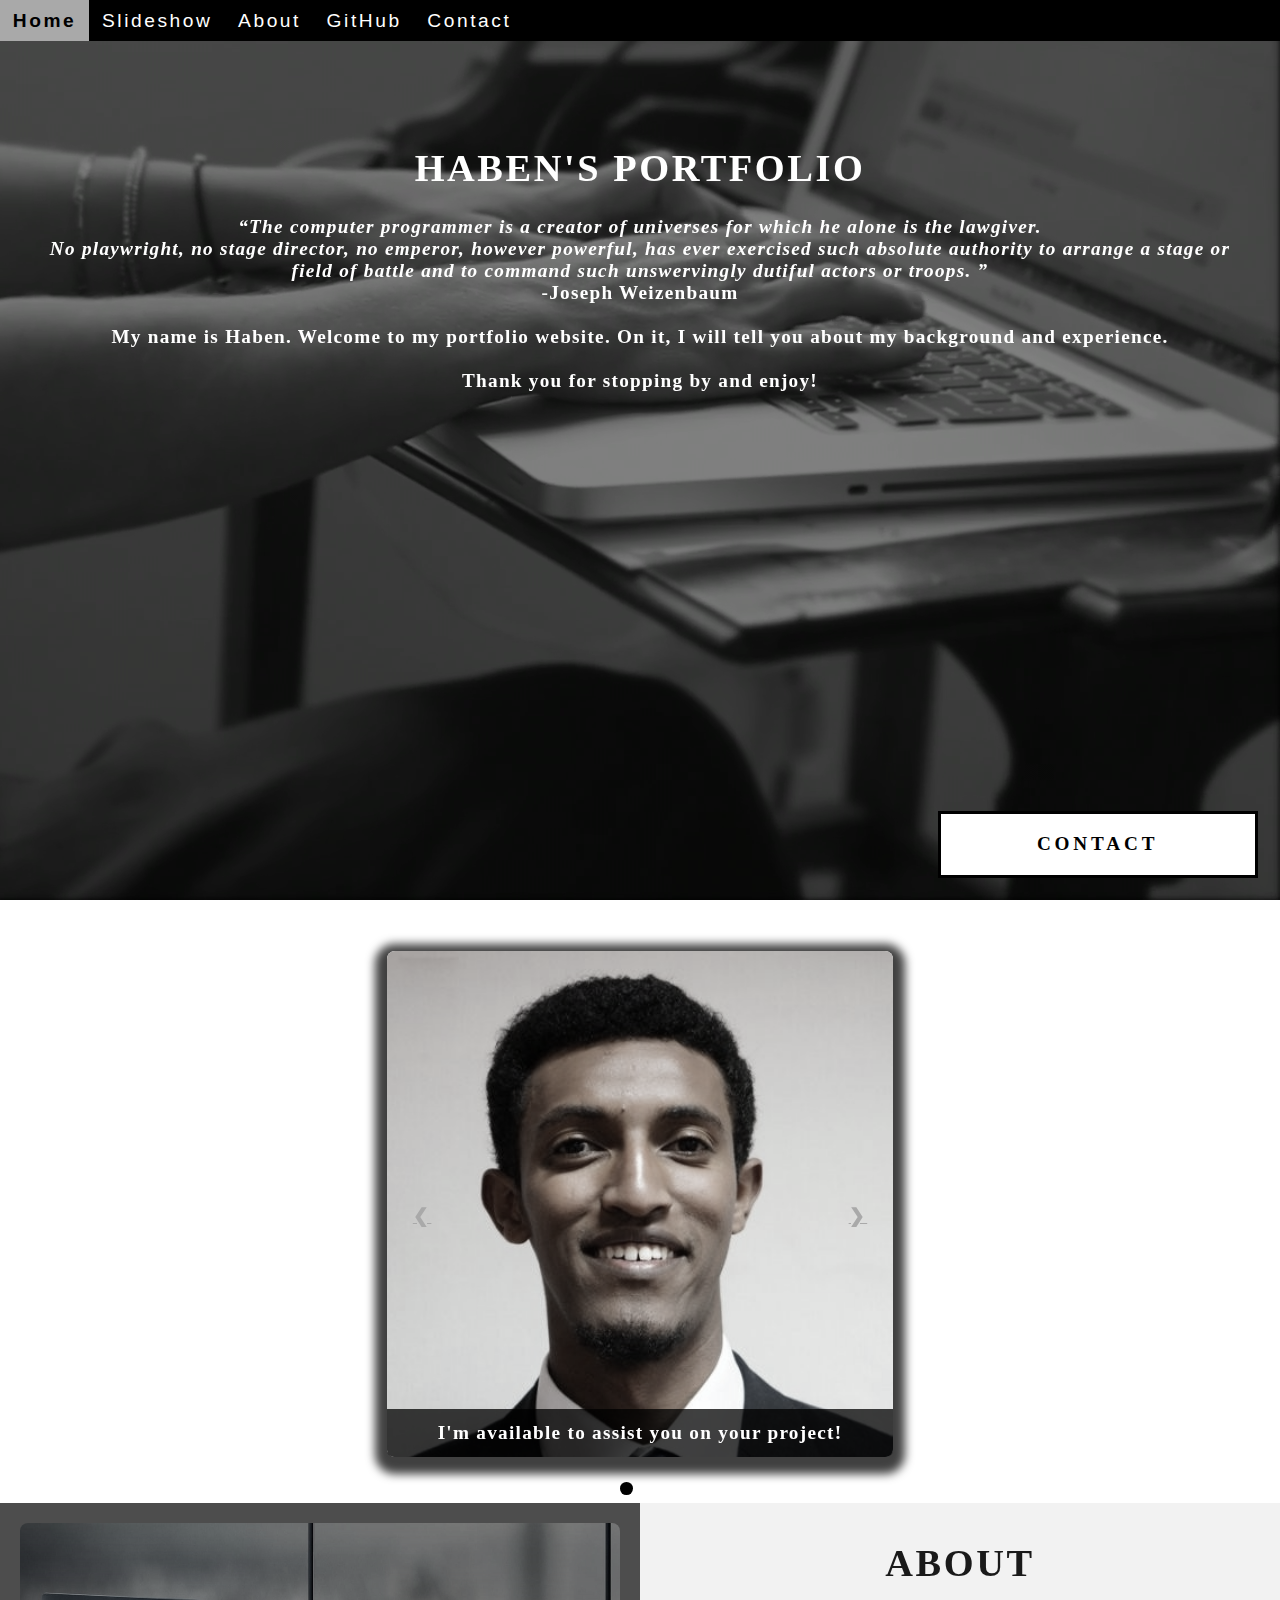
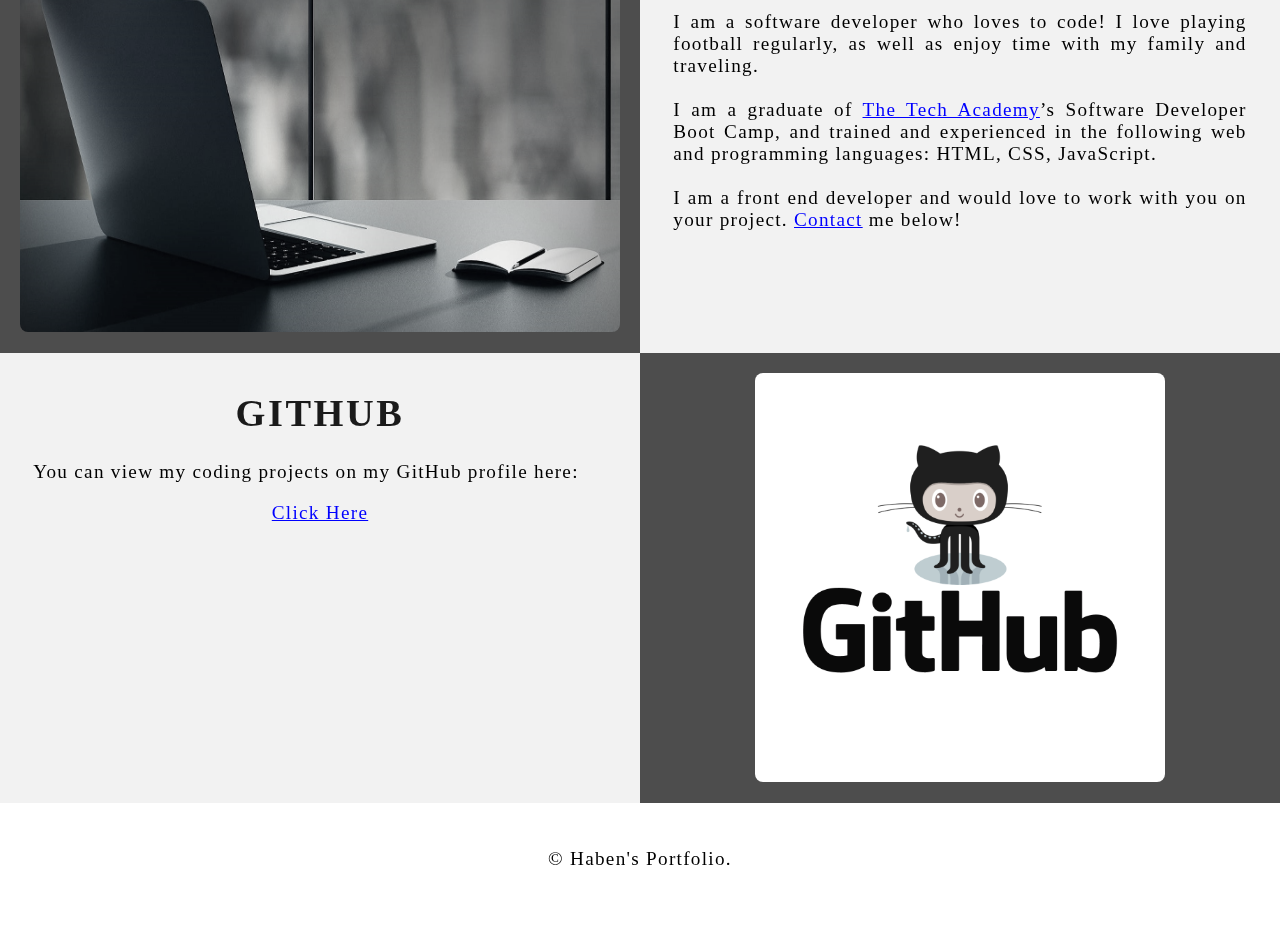
==== commit a5ad3923: "Add Path to JS" ====
--- a/index.html
+++ b/index.html
@@ -139,6 +139,6 @@
         <footer>
                 <p class="center">&copy Haben's Portfolio.</p><br>
         </footer>
-        <script src="JS/habens_portfolio.js"></script>
+        <script src="./js/habens_portfolio.js"></script>
     </body>
 </html>